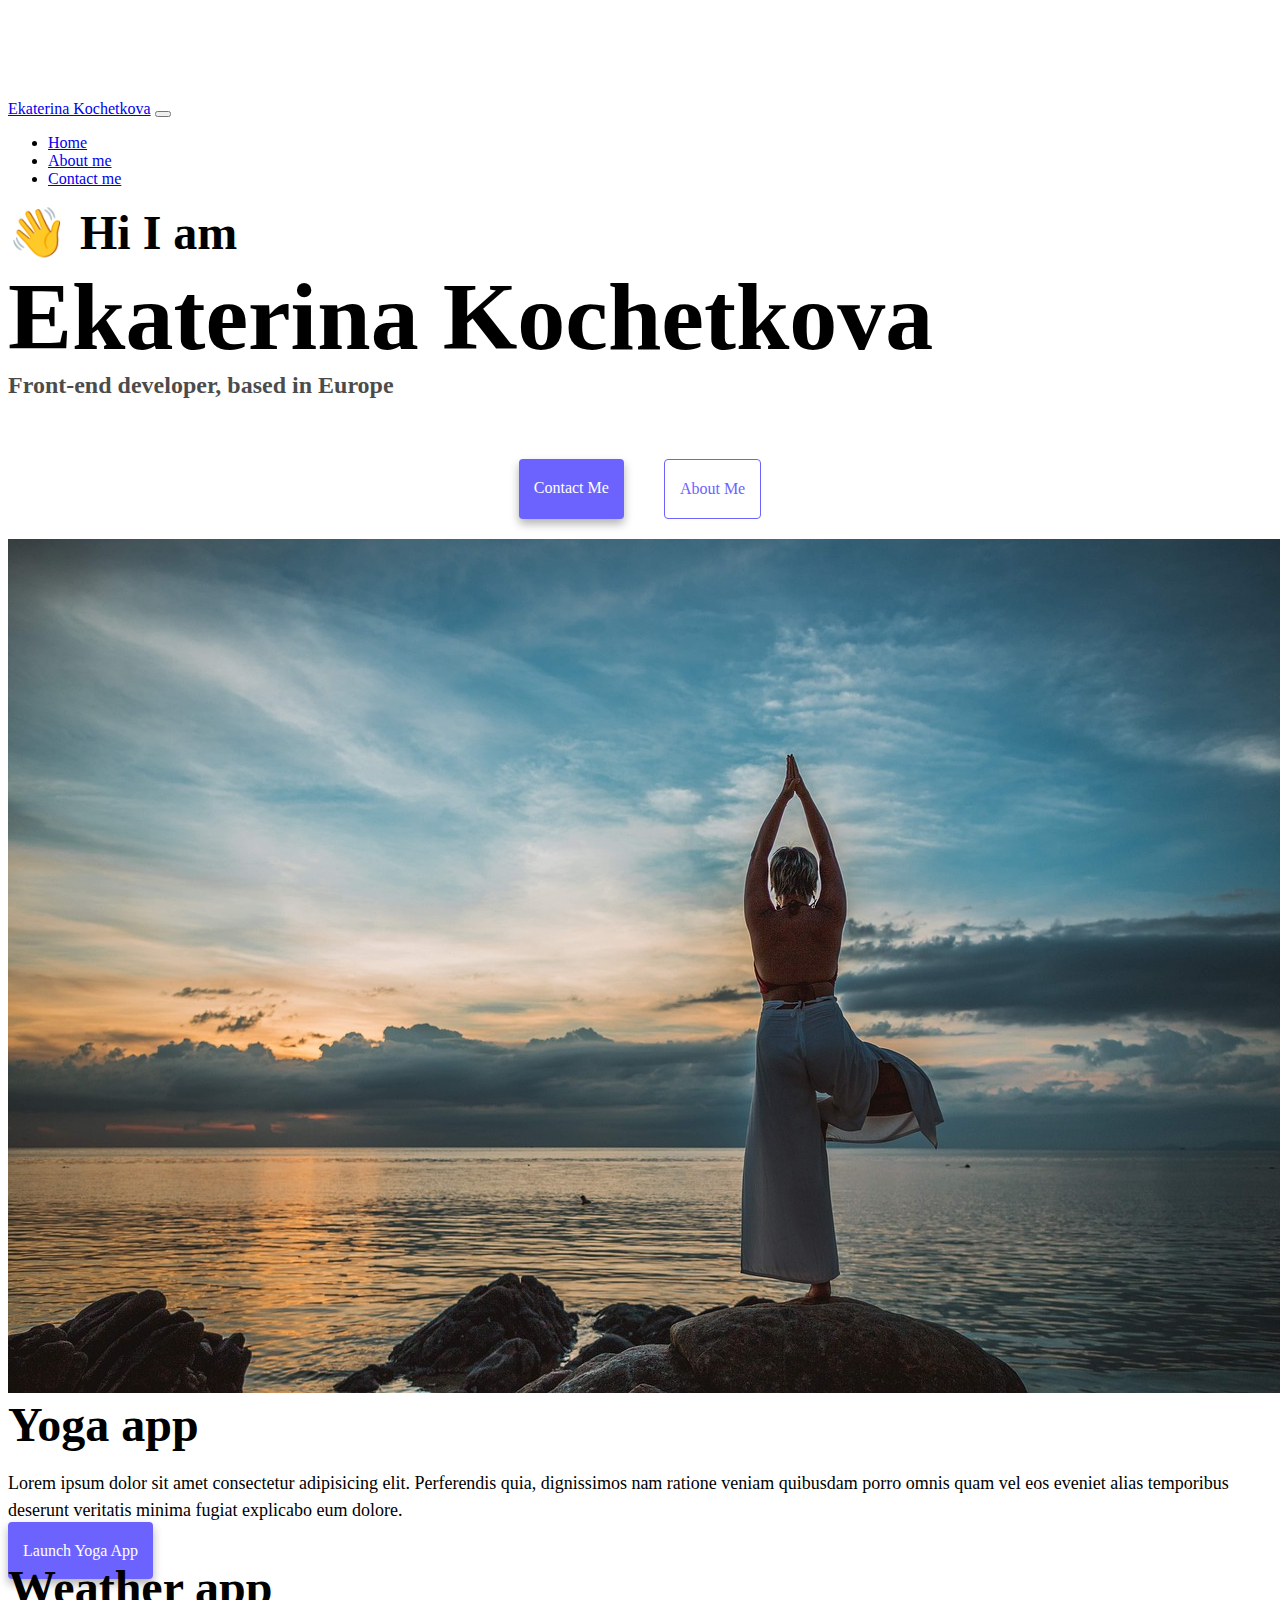
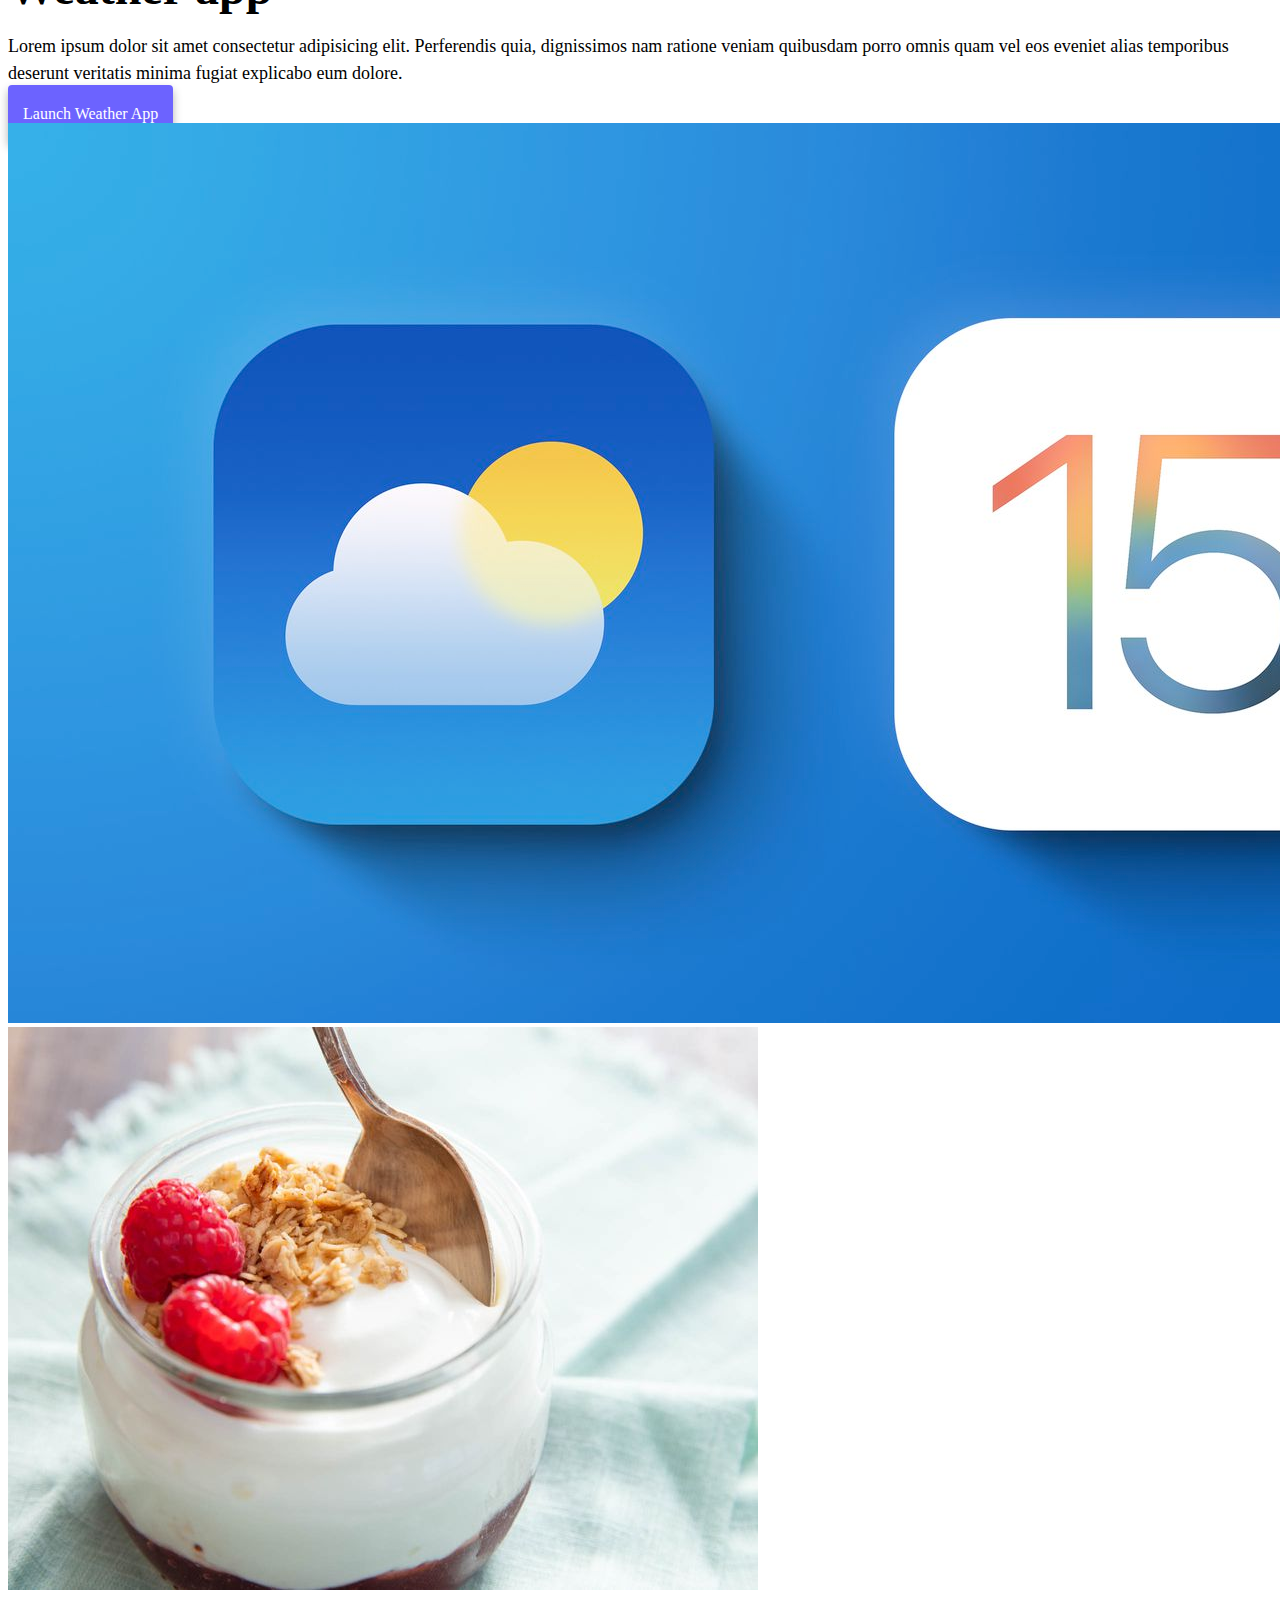
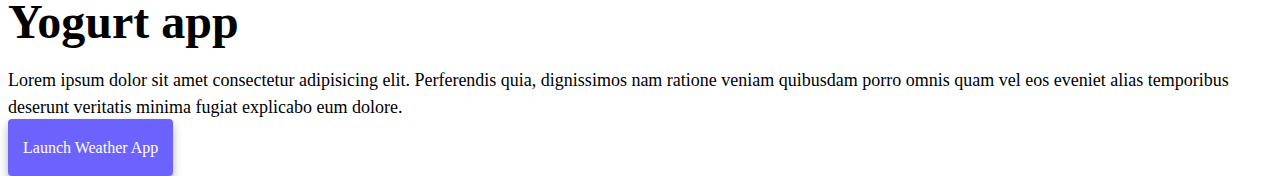
==== index.html @ ed8be59a "imported the portfolio" ====
<!DOCTYPE html>
<html lang="en">
  <head>
    <meta charset="UTF-8" />
    <meta http-equiv="X-UA-Compatible" content="IE=edge" />
    <meta name="viewport" content="width=device-width, initial-scale=1.0" />
    <title>Ekaterina Kochetkova</title>
    <link
      href="https://cdn.jsdelivr.net/npm/bootstrap@5.0.0-beta2/dist/css/bootstrap.min.css"
      rel="stylesheet"
      integrity="sha384-BmbxuPwQa2lc/FVzBcNJ7UAyJxM6wuqIj61tLrc4wSX0szH/Ev+nYRRuWlolflfl"
      crossorigin="anonymous"
    />
    <script
      src="https://cdn.jsdelivr.net/npm/bootstrap@5.0.0-beta2/dist/js/bootstrap.bundle.min.js"
      integrity="sha384-b5kHyXgcpbZJO/tY9Ul7kGkf1S0CWuKcCD38l8YkeH8z8QjE0GmW1gYU5S9FOnJ0"
      crossorigin="anonymous"
    ></script>
    <link rel="stylesheet" href="/style.css" />
  </head>
  <body>
    <nav class="navbar navbar-expand-lg navbar-light bg-light fixed-top">
      <div class="container">
        <a class="navbar-brand" href="/">Ekaterina Kochetkova</a>
        <button
          class="navbar-toggler"
          type="button"
          data-bs-toggle="collapse"
          data-bs-target="#navbarNav"
          aria-controls="navbarNav"
          aria-expanded="false"
          aria-label="Toggle navigation"
        >
          <span class="navbar-toggler-icon"></span>
        </button>
        <div class="collapse navbar-collapse" id="navbarNav">
          <ul class="navbar-nav">
            <li class="nav-item">
              <a class="nav-link active" aria-current="page" href="/">Home</a>
            </li>
            <li class="nav-item">
              <a class="nav-link" href="/about.html">About me</a>
            </li>
            <li class="nav-item">
              <a class="nav-link" href="/about.html#contact">Contact me</a>
            </li>
          </ul>
        </div>
      </div>
    </nav>
    <h2 class="text-center">👋 Hi I am</h2>
    <h1 class="text-center">Ekaterina Kochetkova</h1>
    <h3 class="text-center">Front-end developer, based in Europe</h3>
    <div class="navigation-links mb-5">
      <a href="/about.html#contact" class="primary-link">Contact me</a>
      <a href="/about.html" class="secondary-link">About me</a>
    </div>
    <div class="container">
      <div class="row">
        <div class="col-6">
          <img src="/images/yoga.jpg" class="img-fluid rounded" />
        </div>
        <div class="col-6">
          <h2 class="mb-3">Yoga app</h2>
          <p>
            Lorem ipsum dolor sit amet consectetur adipisicing elit. Perferendis
            quia, dignissimos nam ratione veniam quibusdam porro omnis quam vel
            eos eveniet alias temporibus deserunt veritatis minima fugiat
            explicabo eum dolore.
          </p>
          <div class="mt-5">
            <a href="#" class="primary-link">Launch Yoga App</a>
          </div>
        </div>
      </div>
      <div class="row mt-5">
        <div class="col-6">
          <h2 class="mb-3">Weather app</h2>
          <p>
            Lorem ipsum dolor sit amet consectetur adipisicing elit. Perferendis
            quia, dignissimos nam ratione veniam quibusdam porro omnis quam vel
            eos eveniet alias temporibus deserunt veritatis minima fugiat
            explicabo eum dolore.
          </p>
          <div class="mt-5">
            <a href="#" class="primary-link">Launch Weather App</a>
          </div>
        </div>
        <div class="col-6">
          <img src="/images/weather-app.jpeg" class="img-fluid rounded" />
        </div>
      </div>
      <div class="row mt-5">
        <div class="col-6">
          <img src="/images/yogurt.jpeg" class="img-fluid rounded" />
        </div>
        <div class="col-6">
          <h2 class="mb-3">Yogurt app</h2>
          <p>
            Lorem ipsum dolor sit amet consectetur adipisicing elit. Perferendis
            quia, dignissimos nam ratione veniam quibusdam porro omnis quam vel
            eos eveniet alias temporibus deserunt veritatis minima fugiat
            explicabo eum dolore.
          </p>
          <div class="mt-5">
            <a href="#" class="primary-link">Launch Weather App</a>
          </div>
        </div>
      </div>
    </div>
  </body>
</html>
---- style.css ----
:root {
  --primary-color: #6c63ff;
  --secondary-color: #f5f2fe;
  --box-shadow: 0 5px 10px rgba(0, 0, 0, 0.3);
}

body {
  margin-top: 100px;
}

h1,
h2,
h3 {
  margin: 0;
}

h1 {
  font-size: 96px;
}

h2 {
  font-size: 48px;
}

h3 {
  font-size: 24px;
  opacity: 0.7;
}

p {
  font-size: 18px;
  line-height: 1.5;
}

.navigation-links {
  display: flex;
  margin-top: 40px;
  justify-content: center;
}

.navigation-links a {
  margin: 20px;
}

.primary-link {
  border-radius: 4px;
  padding: 20px 15px;
  text-decoration: none;
  text-transform: capitalize;
  background: var(--primary-color);
  box-shadow: var(--box-shadow);
  color: white;
}

.secondary-link {
  border-radius: 4px;
  padding: 20px 15px;
  text-decoration: none;
  text-transform: capitalize;
  color: var(--primary-color);
  border: 1px solid var(--primary-color);
}

.homepage-link {
  color: var(--primary-color);
  text-align: center;
  display: block;
}

.about-paragraphs {
  margin: 30px 0;
}

.about-paragraphs p {
  margin: 10px;
}

.email-link {
  display: flex;
  justify-content: center;
  color: var(--primary-color);
  font-size: 28px;
  text-decoration: none;
}

.email-link:hover {
  text-decoration: underline;
}
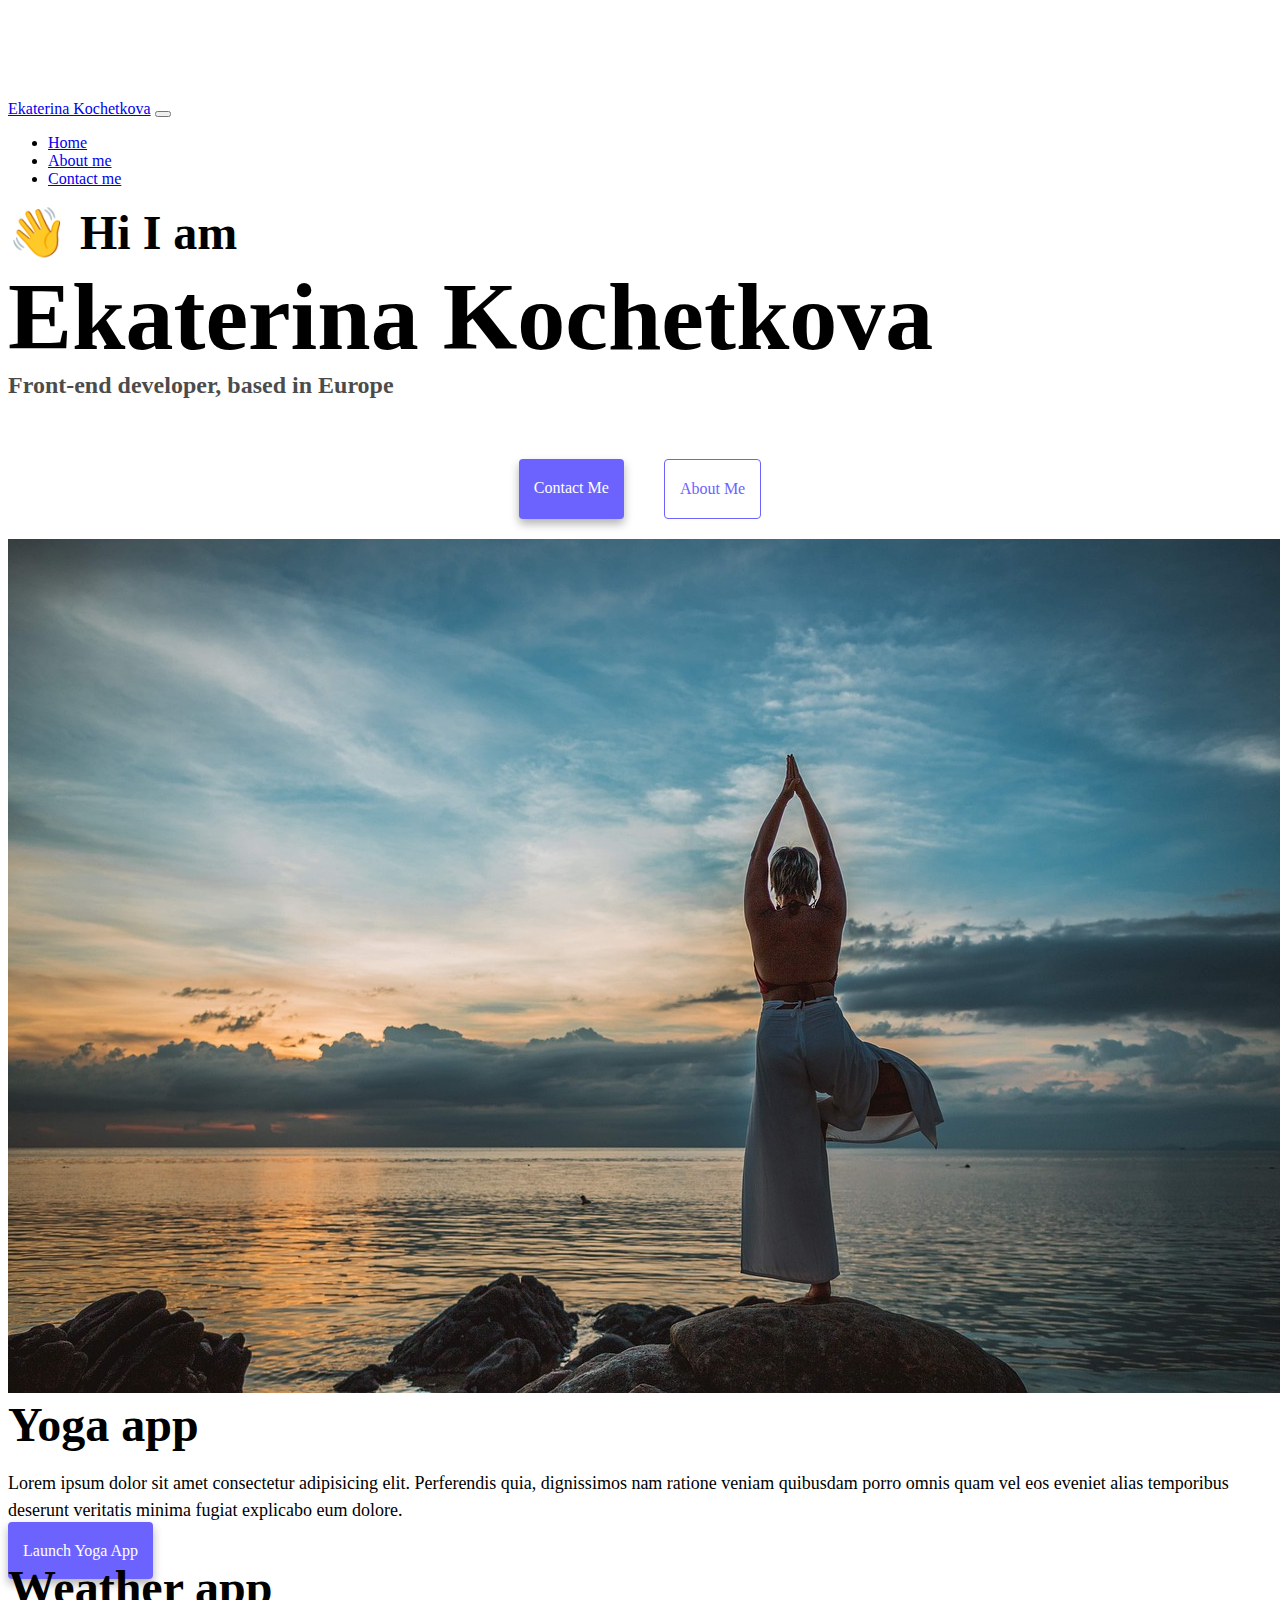
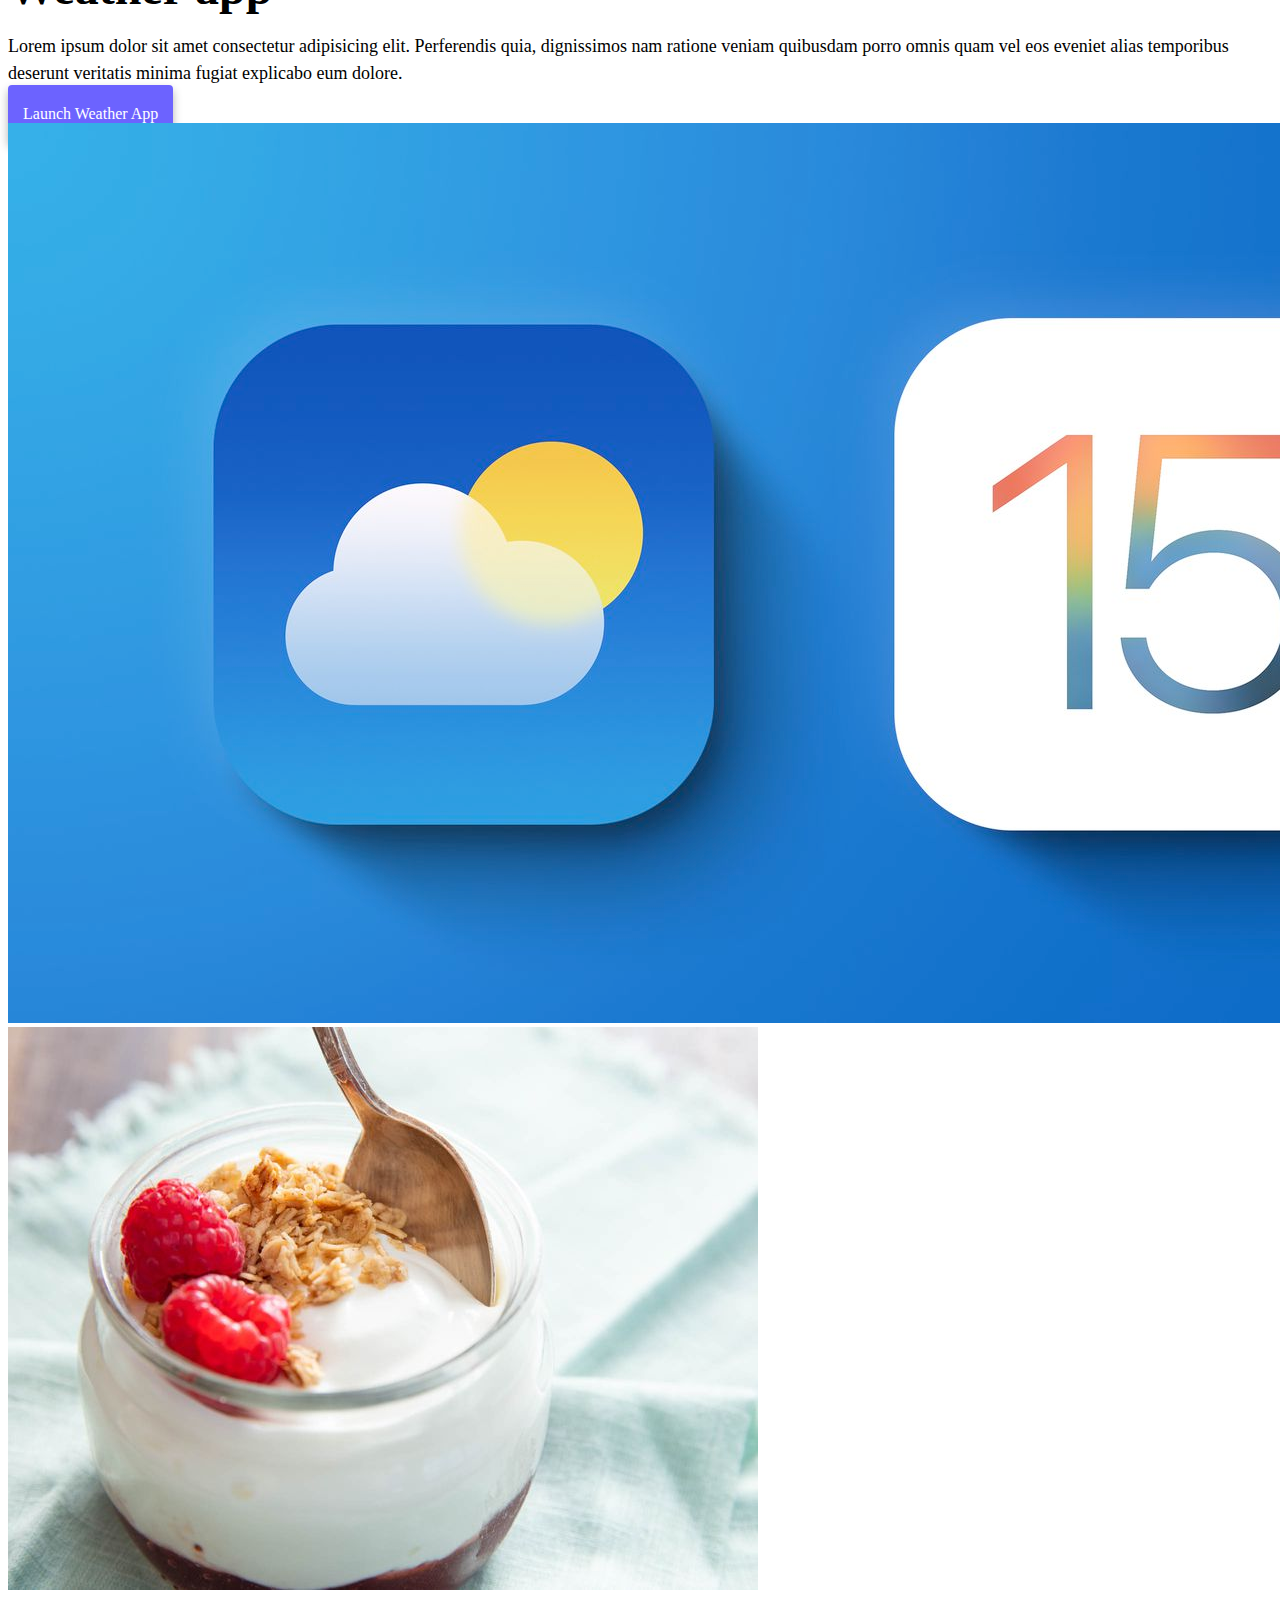
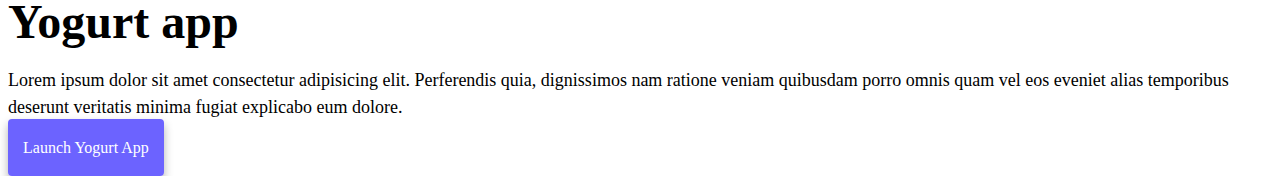
==== commit 806cc7d4: "Made website more SEO friendly" ====
--- a/index.html
+++ b/index.html
@@ -3,8 +3,13 @@
   <head>
     <meta charset="UTF-8" />
     <meta http-equiv="X-UA-Compatible" content="IE=edge" />
+
     <meta name="viewport" content="width=device-width, initial-scale=1.0" />
-    <title>Ekaterina Kochetkova</title>
+    <meta
+      name="description"
+      content="Ekaterina Kochetkova is a front-end developer based in Europe, check the project and contact for a job inquiries"
+    />
+    <title>Front- end developer Ekaterina Kochetkova</title>
     <link
       href="https://cdn.jsdelivr.net/npm/bootstrap@5.0.0-beta2/dist/css/bootstrap.min.css"
       rel="stylesheet"
@@ -21,7 +26,9 @@
   <body>
     <nav class="navbar navbar-expand-lg navbar-light bg-light fixed-top">
       <div class="container">
-        <a class="navbar-brand" href="/">Ekaterina Kochetkova</a>
+        <a class="navbar-brand" href="/" title="Homepage"
+          >Ekaterina Kochetkova</a
+        >
         <button
           class="navbar-toggler"
           type="button"
@@ -36,13 +43,29 @@
         <div class="collapse navbar-collapse" id="navbarNav">
           <ul class="navbar-nav">
             <li class="nav-item">
-              <a class="nav-link active" aria-current="page" href="/">Home</a>
+              <a
+                class="nav-link active"
+                aria-current="page"
+                href="/"
+                title="Homepage"
+                >Home</a
+              >
             </li>
             <li class="nav-item">
-              <a class="nav-link" href="/about.html">About me</a>
+              <a
+                class="nav-link"
+                href="/about.html"
+                title="About Ekaterina Kochetkova"
+                >About me</a
+              >
             </li>
             <li class="nav-item">
-              <a class="nav-link" href="/about.html#contact">Contact me</a>
+              <a
+                class="nav-link"
+                href="/about.html#contact"
+                title="Contact Ekaterina Kochetkova"
+                >Contact me</a
+              >
             </li>
           </ul>
         </div>
@@ -52,13 +75,27 @@
     <h1 class="text-center">Ekaterina Kochetkova</h1>
     <h3 class="text-center">Front-end developer, based in Europe</h3>
     <div class="navigation-links mb-5">
-      <a href="/about.html#contact" class="primary-link">Contact me</a>
-      <a href="/about.html" class="secondary-link">About me</a>
+      <a
+        href="/about.html#contact"
+        class="primary-link"
+        title="Contact Ekaterina Kochetkova"
+        >Contact me</a
+      >
+      <a
+        href="/about.html"
+        class="secondary-link"
+        title="About Ekaterina Kochetkova"
+        >About me</a
+      >
     </div>
     <div class="container">
       <div class="row">
         <div class="col-6">
-          <img src="/images/yoga.jpg" class="img-fluid rounded" />
+          <img
+            src="/images/yoga.jpg"
+            class="img-fluid rounded"
+            alt="Yoga project"
+          />
         </div>
         <div class="col-6">
           <h2 class="mb-3">Yoga app</h2>
@@ -69,7 +106,9 @@
             explicabo eum dolore.
           </p>
           <div class="mt-5">
-            <a href="#" class="primary-link">Launch Yoga App</a>
+            <a href="#" class="primary-link" title="Yoga project"
+              >Launch Yoga App</a
+            >
           </div>
         </div>
       </div>
@@ -83,16 +122,26 @@
             explicabo eum dolore.
           </p>
           <div class="mt-5">
-            <a href="#" class="primary-link">Launch Weather App</a>
+            <a href="#" class="primary-link" title="Weather project"
+              >Launch Weather App</a
+            >
           </div>
         </div>
         <div class="col-6">
-          <img src="/images/weather-app.jpeg" class="img-fluid rounded" />
+          <img
+            src="/images/weather-app.jpeg"
+            class="img-fluid rounded"
+            alt="Weather project"
+          />
         </div>
       </div>
       <div class="row mt-5">
         <div class="col-6">
-          <img src="/images/yogurt.jpeg" class="img-fluid rounded" />
+          <img
+            src="/images/yogurt.jpeg"
+            class="img-fluid rounded"
+            alt="Yogurt project"
+          />
         </div>
         <div class="col-6">
           <h2 class="mb-3">Yogurt app</h2>
@@ -103,7 +152,9 @@
             explicabo eum dolore.
           </p>
           <div class="mt-5">
-            <a href="#" class="primary-link">Launch Weather App</a>
+            <a href="#" class="primary-link" title="Yogurt project"
+              >Launch Yogurt App</a
+            >
           </div>
         </div>
       </div>
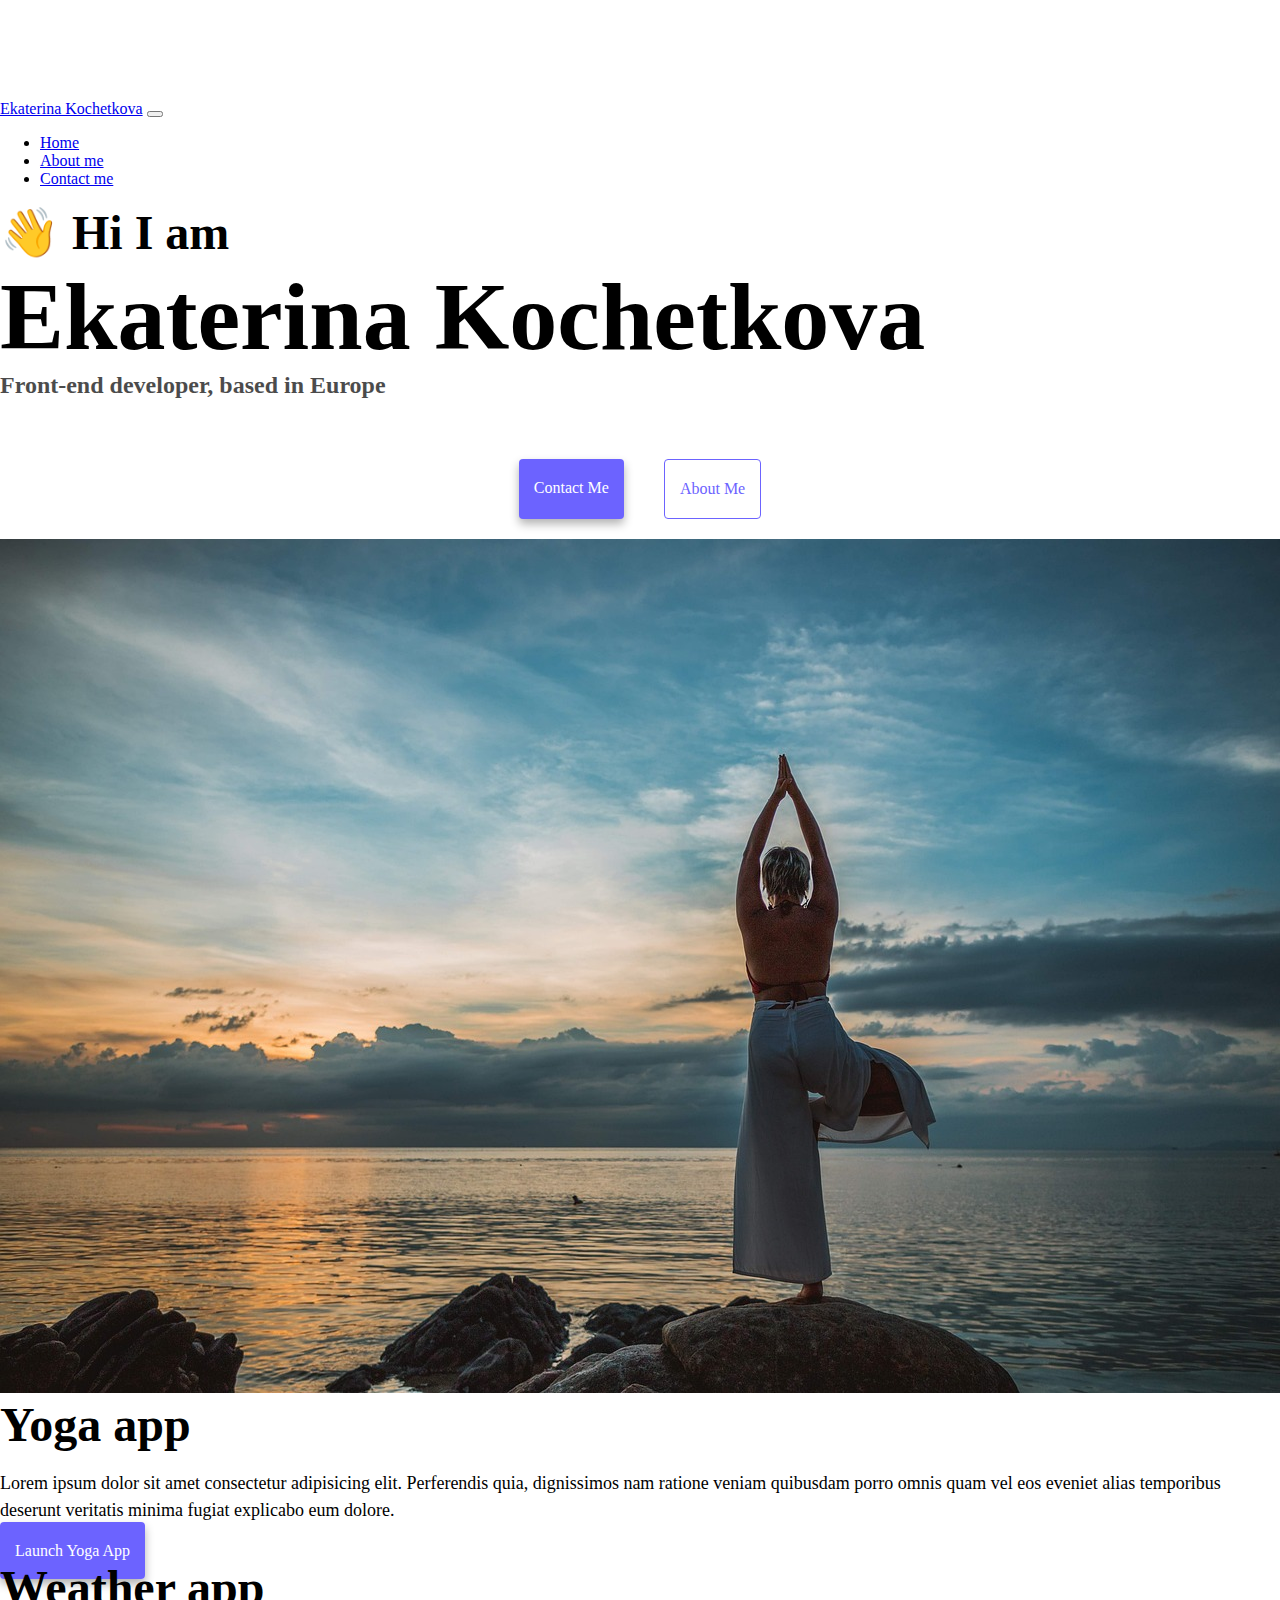
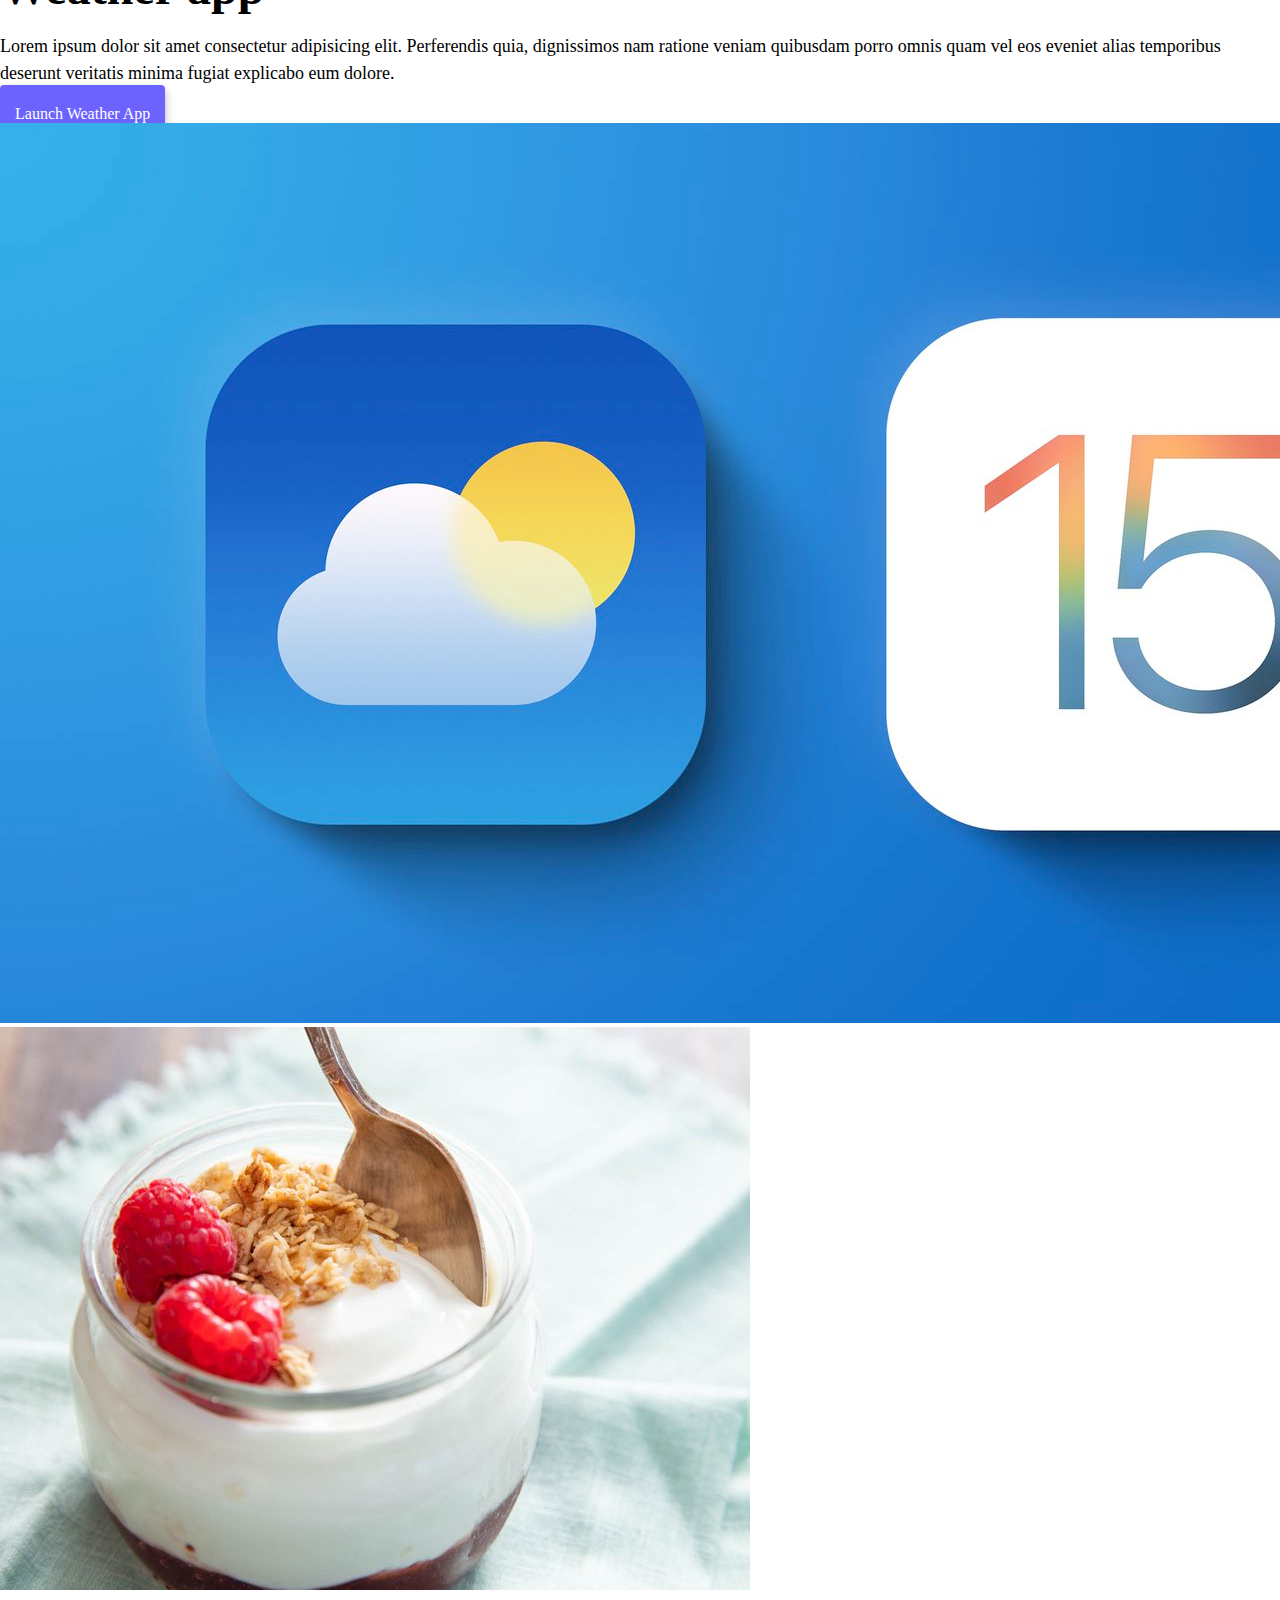
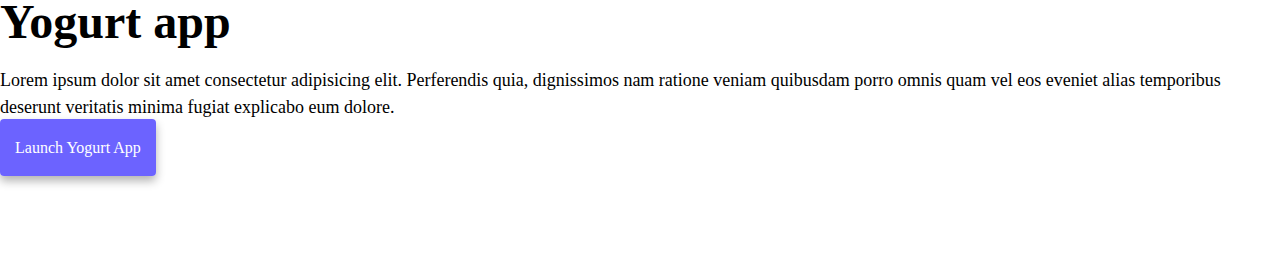
==== commit 9dd64e40: "Made the website more responsive" ====
--- a/index.html
+++ b/index.html
@@ -90,14 +90,14 @@
     </div>
     <div class="container">
       <div class="row">
-        <div class="col-6">
+        <div class="col-sm-6">
           <img
             src="/images/yoga.jpg"
-            class="img-fluid rounded"
+            class="img-fluid rounded d-none d-sm-block"
             alt="Yoga project"
           />
         </div>
-        <div class="col-6">
+        <div class="col-sm-6">
           <h2 class="mb-3">Yoga app</h2>
           <p>
             Lorem ipsum dolor sit amet consectetur adipisicing elit. Perferendis
@@ -106,14 +106,14 @@
             explicabo eum dolore.
           </p>
           <div class="mt-5">
-            <a href="#" class="primary-link" title="Yoga project"
+            <a href="#" class="primary-link project-link" title="Yoga project"
               >Launch Yoga App</a
             >
           </div>
         </div>
       </div>
       <div class="row mt-5">
-        <div class="col-6">
+        <div class="col-sm-6">
           <h2 class="mb-3">Weather app</h2>
           <p>
             Lorem ipsum dolor sit amet consectetur adipisicing elit. Perferendis
@@ -122,28 +122,31 @@
             explicabo eum dolore.
           </p>
           <div class="mt-5">
-            <a href="#" class="primary-link" title="Weather project"
+            <a
+              href="#"
+              class="primary-link project-link"
+              title="Weather project"
               >Launch Weather App</a
             >
           </div>
         </div>
-        <div class="col-6">
+        <div class="col-sm-6">
           <img
             src="/images/weather-app.jpeg"
-            class="img-fluid rounded"
+            class="img-fluid rounded d-none d-sm-block"
             alt="Weather project"
           />
         </div>
       </div>
       <div class="row mt-5">
-        <div class="col-6">
+        <div class="col-sm-6">
           <img
             src="/images/yogurt.jpeg"
-            class="img-fluid rounded"
+            class="img-fluid rounded d-none d-sm-block"
             alt="Yogurt project"
           />
         </div>
-        <div class="col-6">
+        <div class="col-sm-6">
           <h2 class="mb-3">Yogurt app</h2>
           <p>
             Lorem ipsum dolor sit amet consectetur adipisicing elit. Perferendis
@@ -152,7 +155,7 @@
             explicabo eum dolore.
           </p>
           <div class="mt-5">
-            <a href="#" class="primary-link" title="Yogurt project"
+            <a href="#" class="primary-link project-link" title="Yogurt project"
               >Launch Yogurt App</a
             >
           </div>
--- a/style.css
+++ b/style.css
@@ -5,7 +5,7 @@
 }
 
 body {
-  margin-top: 100px;
+  margin: 100px 0;
 }
 
 h1,
@@ -51,6 +51,9 @@
   box-shadow: var(--box-shadow);
   color: white;
 }
+.primary-link:hover {
+  color: white;
+}
 
 .secondary-link {
   border-radius: 4px;
@@ -86,3 +89,21 @@
 .email-link:hover {
   text-decoration: underline;
 }
+@media (max-width: 576px) {
+  h1 {
+    font-size: 48px;
+    line-height: 1.5;
+  }
+  h2 {
+    font-size: 36px;
+    text-align: center;
+  }
+  p {
+    text-align: center;
+  }
+  .project-link {
+    display: block;
+    text-align: center;
+    margin: 0 20px;
+  }
+}
